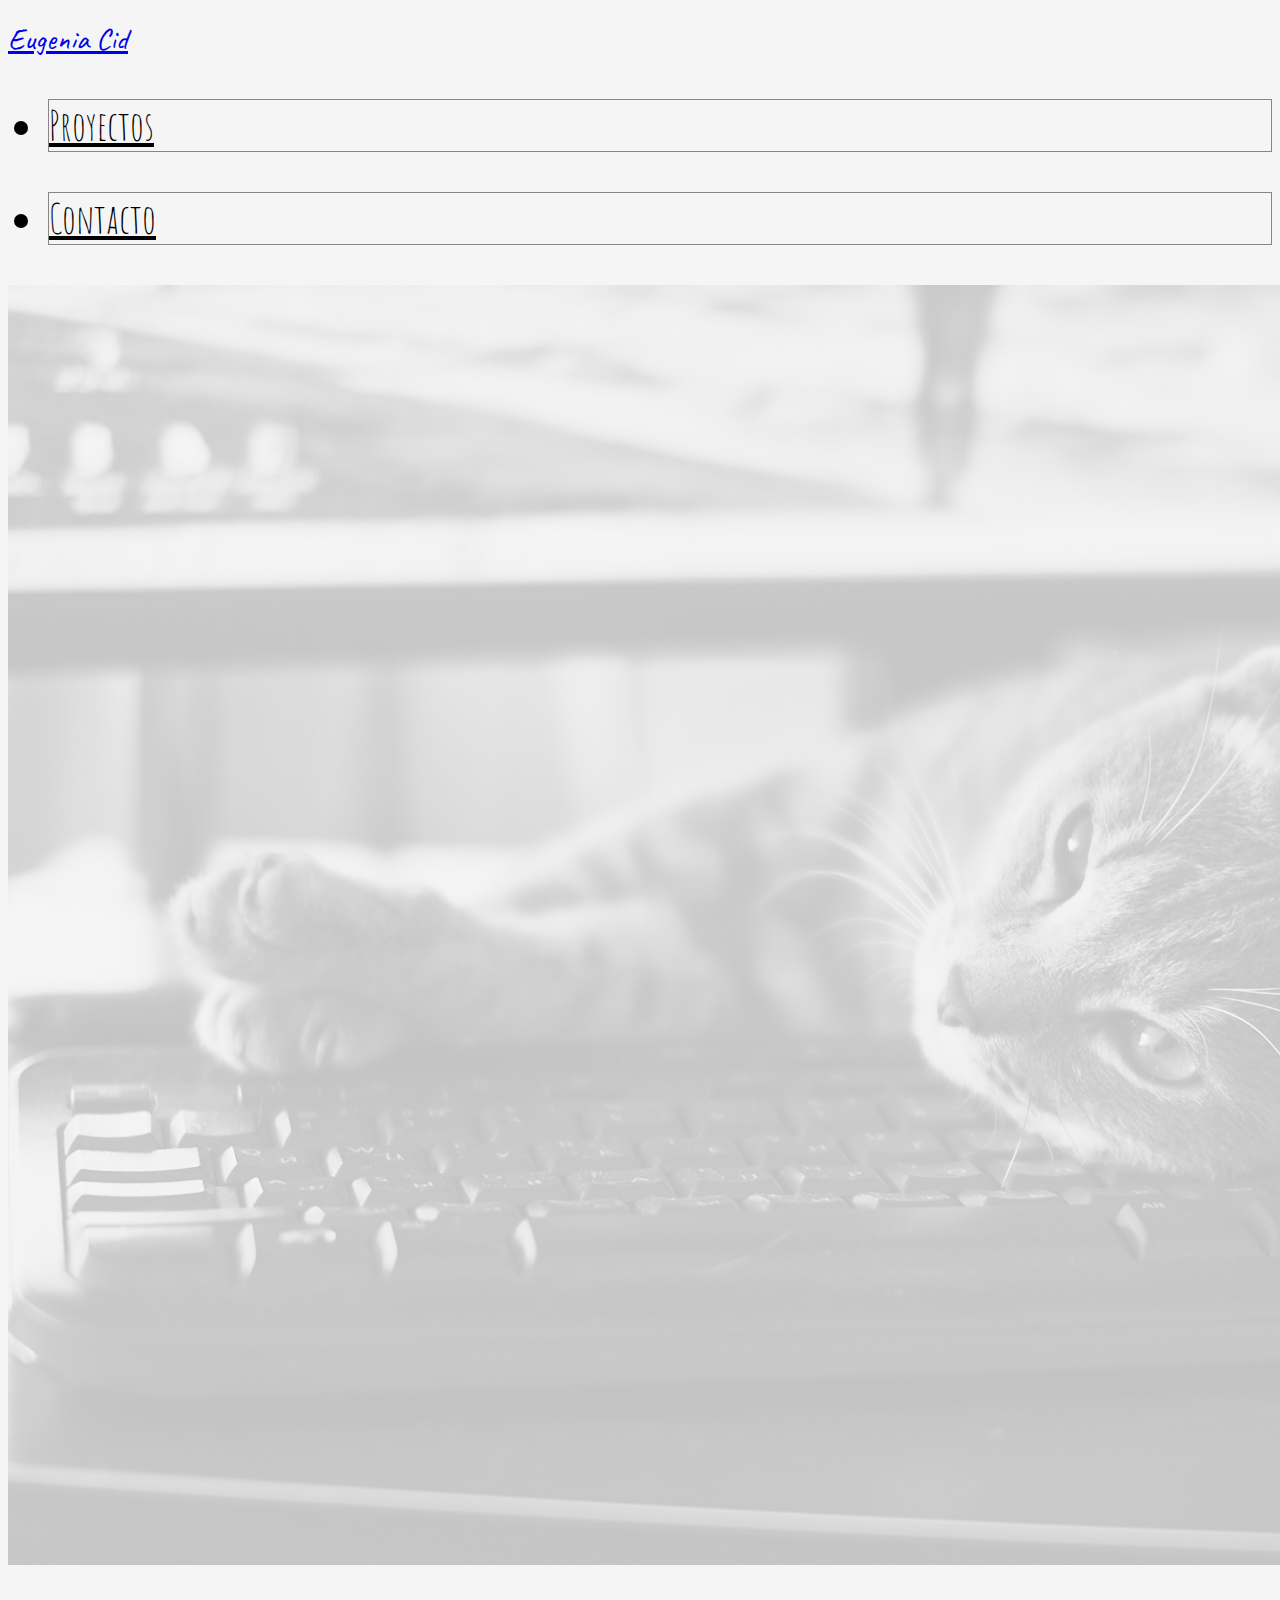
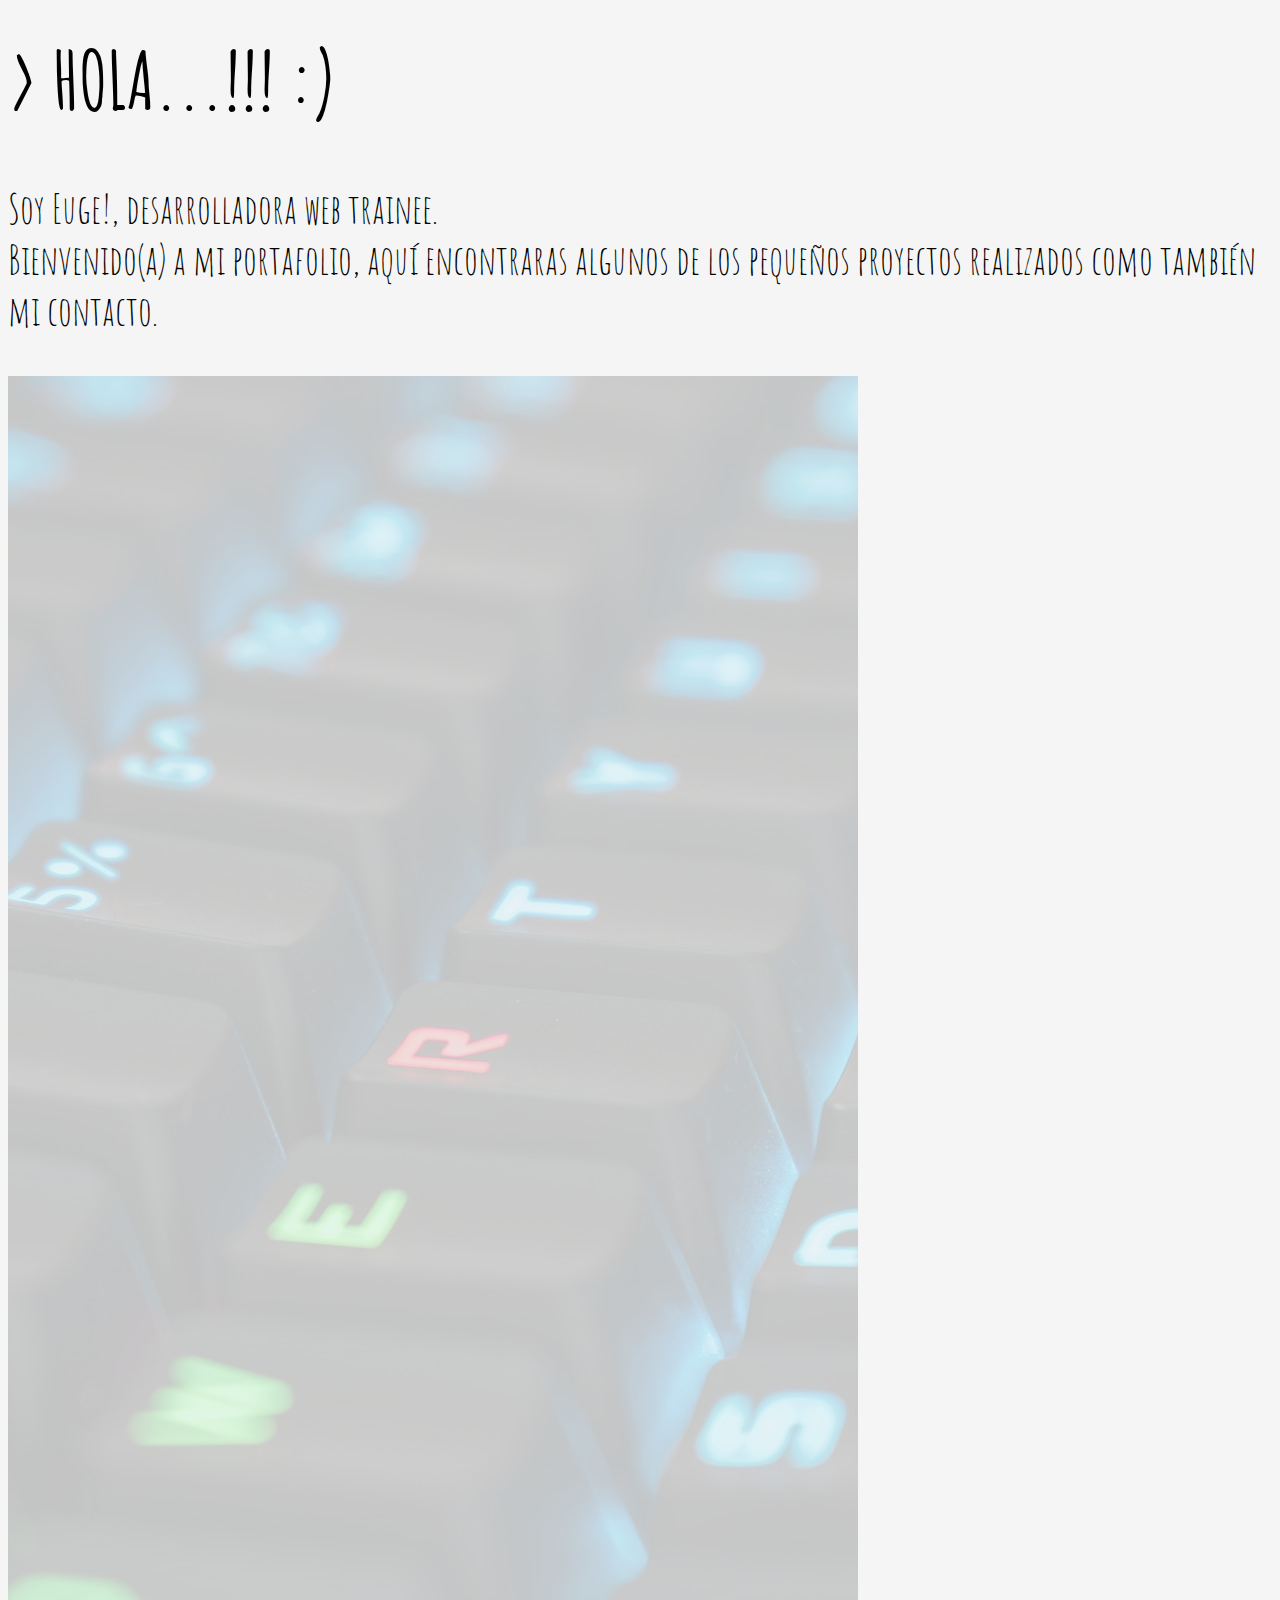
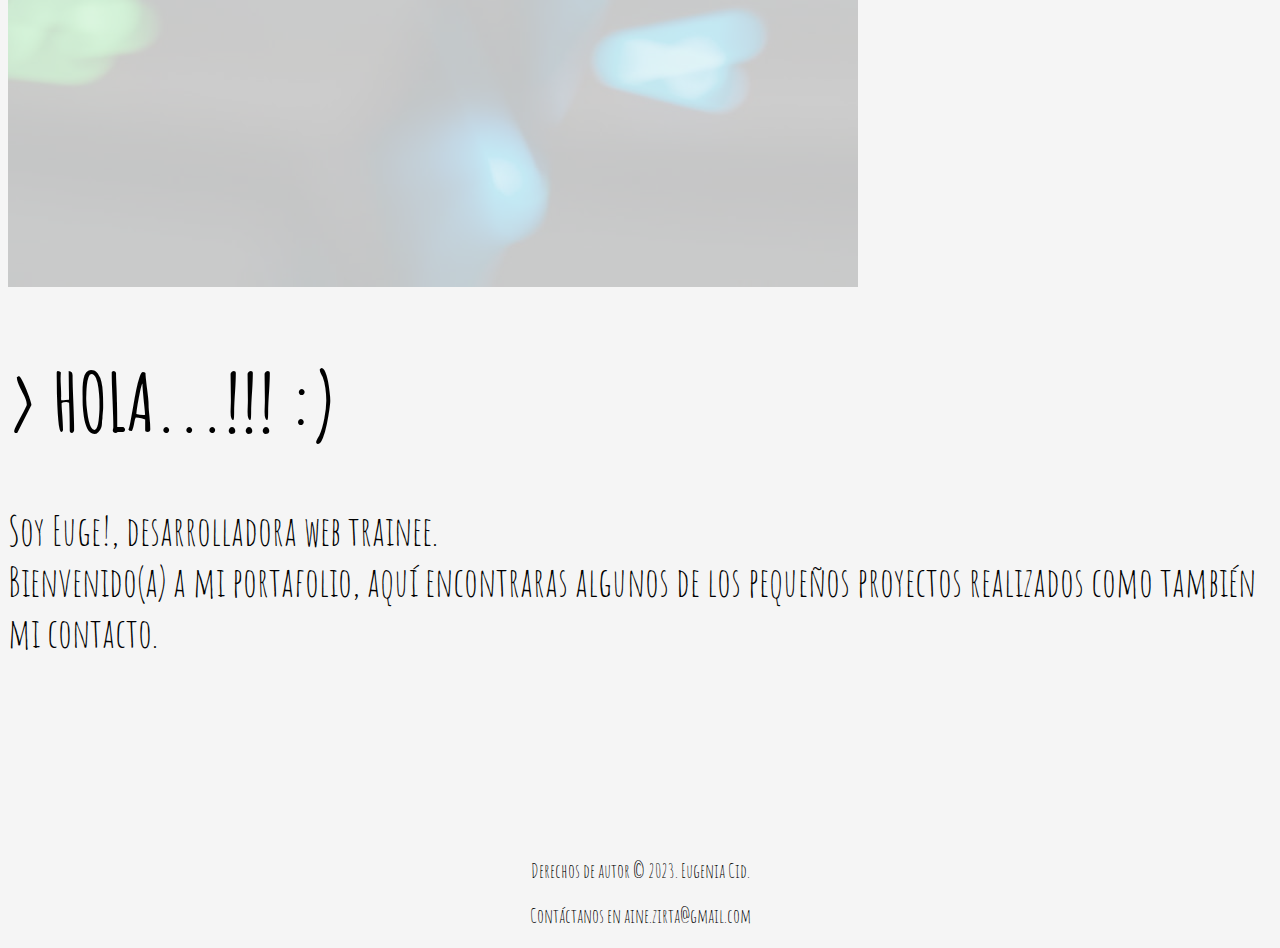
==== index.html @ 890580f8 "casi casi" ====
<!DOCTYPE html>
<html lang="spa">
  <head>
    <meta charset="UTF-8" />
    <meta http-equiv="X-UA-Compatible" content="IE=edge" />
    <meta name="viewport" content="width=device-width, initial-scale=1.0" />
    <link
      href="https://cdn.jsdelivr.net/npm/bootstrap@5.3.1/dist/css/bootstrap.min.css"
      rel="stylesheet"
      integrity="sha384-4bw+/aepP/YC94hEpVNVgiZdgIC5+VKNBQNGCHeKRQN+PtmoHDEXuppvnDJzQIu9"
      crossorigin="anonymous"
    />

    <link rel="stylesheet" href="./assets/css/style.css" />
    <title>Holi</title>
  </head>
  <body>
    <nav class="navbar bg-dark border-bottom border-body" data-bs-theme="dark">
      <div class="container-fluid">
        <a class="navbar-brand" href="index.html">Eugenia Cid</a>
      </div>
    </nav>
    <div>
      <section class="row">
        <div class="col-md-2 borde">
          <ul class="nav flex-column">
            <li class="nav-item">
              <a class="nav-link" href="trabajillos.html">Proyectos</a>
            </li>
            <li class="nav-item">
              <a class="nav-link" href="contacto.html">Contacto</a>
            </li>
          </ul>
        </div>
        <div class="col-md-10 d-none d-sm-block">
          <div class="card fondo sm-text-bg-dark">
            <img
              src="assets/img/gato_teclado.jpg"
              class="card-img img-fluid"
              alt="..."
            />
            <div class="card-img-overlay">
              <h1 class="card-text">> HOLA...!!! :)</h1>
              <p>
                Soy Euge!, desarrolladora web trainee. <br />
                Bienvenido(a) a mi portafolio, aquí encontraras algunos de los
                pequeños proyectos realizados como también mi contacto.
              </p>
            </div>
          </div>
          <div class="col-md-10  d-block d-sm-none ">
            <div class="card sm-text-bg-dark">
              <img
                src="assets/img/keyboard.jpg"
                class="card-img img-fluid"
                alt="..."
              />
              <div class="card-img-overlay">
                <h1 class="card-text">> HOLA...!!! :)</h1>
                <p>
                  Soy Euge!, desarrolladora web trainee. <br />
                  Bienvenido(a) a mi portafolio, aquí encontraras algunos de los
                  pequeños proyectos realizados como también mi contacto.
                </p>
              </div>
            </div>
        </div>
      </section>
    </div>
    <footer>
      <p>Derechos de autor © 2023. Eugenia Cid.</p>
      <p>Contáctanos en aine.zirta@gmail.com</p>
    </footer>
    <script
      src="https://cdn.jsdelivr.net/npm/bootstrap@5.3.1/dist/js/bootstrap.bundle.min.js"
      integrity="sha384-HwwvtgBNo3bZJJLYd8oVXjrBZt8cqVSpeBNS5n7C8IVInixGAoxmnlMuBnhbgrkm"
      crossorigin="anonymous"
    ></script>
  </body>
</html>
---- assets/css/style.css ----
@import url('https://fonts.googleapis.com/css2?family=Amatic+SC&display=swap');
@import url('https://fonts.googleapis.com/css2?family=Amatic+SC&family=Caveat&display=swap');

body{
    background-color: whitesmoke !important;
    font-family: 'Amatic SC', cursive;
    font-size: 40px;
}
.borde{
    margin-right: solid 8px  blue  !important;
}
.nav-item{
    margin-top: 40px;
    margin-bottom: 10px;
}
.navbar-brand{
    font-family: 'Amatic SC', cursive;
    font-family: 'Caveat', cursive;
    font-size: 30px;
}
.navbar-brand:hover{
    color: #00bbff;
    cursor: pointer;
}
li{
    border: solid 1px rgb(134, 134, 134);
    max-height: 100px;
}
.nav-link{
    color: black;
}
.nav-link:hover {
    color: #00bbff;
    cursor: pointer;
}
.card-img{
    opacity: 20%;
}
.card{
    height: auto;
    width: auto;
}
.card-img-top{
    height: auto;
    width: auto;
}
.rounded-circle{
    padding: 15px;
}
.logo-contacto{
    height: 80px;
    width: 80px;
    display: inline-block;
    margin-left: 80px;
    
}
.contacto{
    display: flex;
    margin: auto;
}
footer{
    margin-top: 200px;
    text-align: center;
    font-size: 50%;
    
}
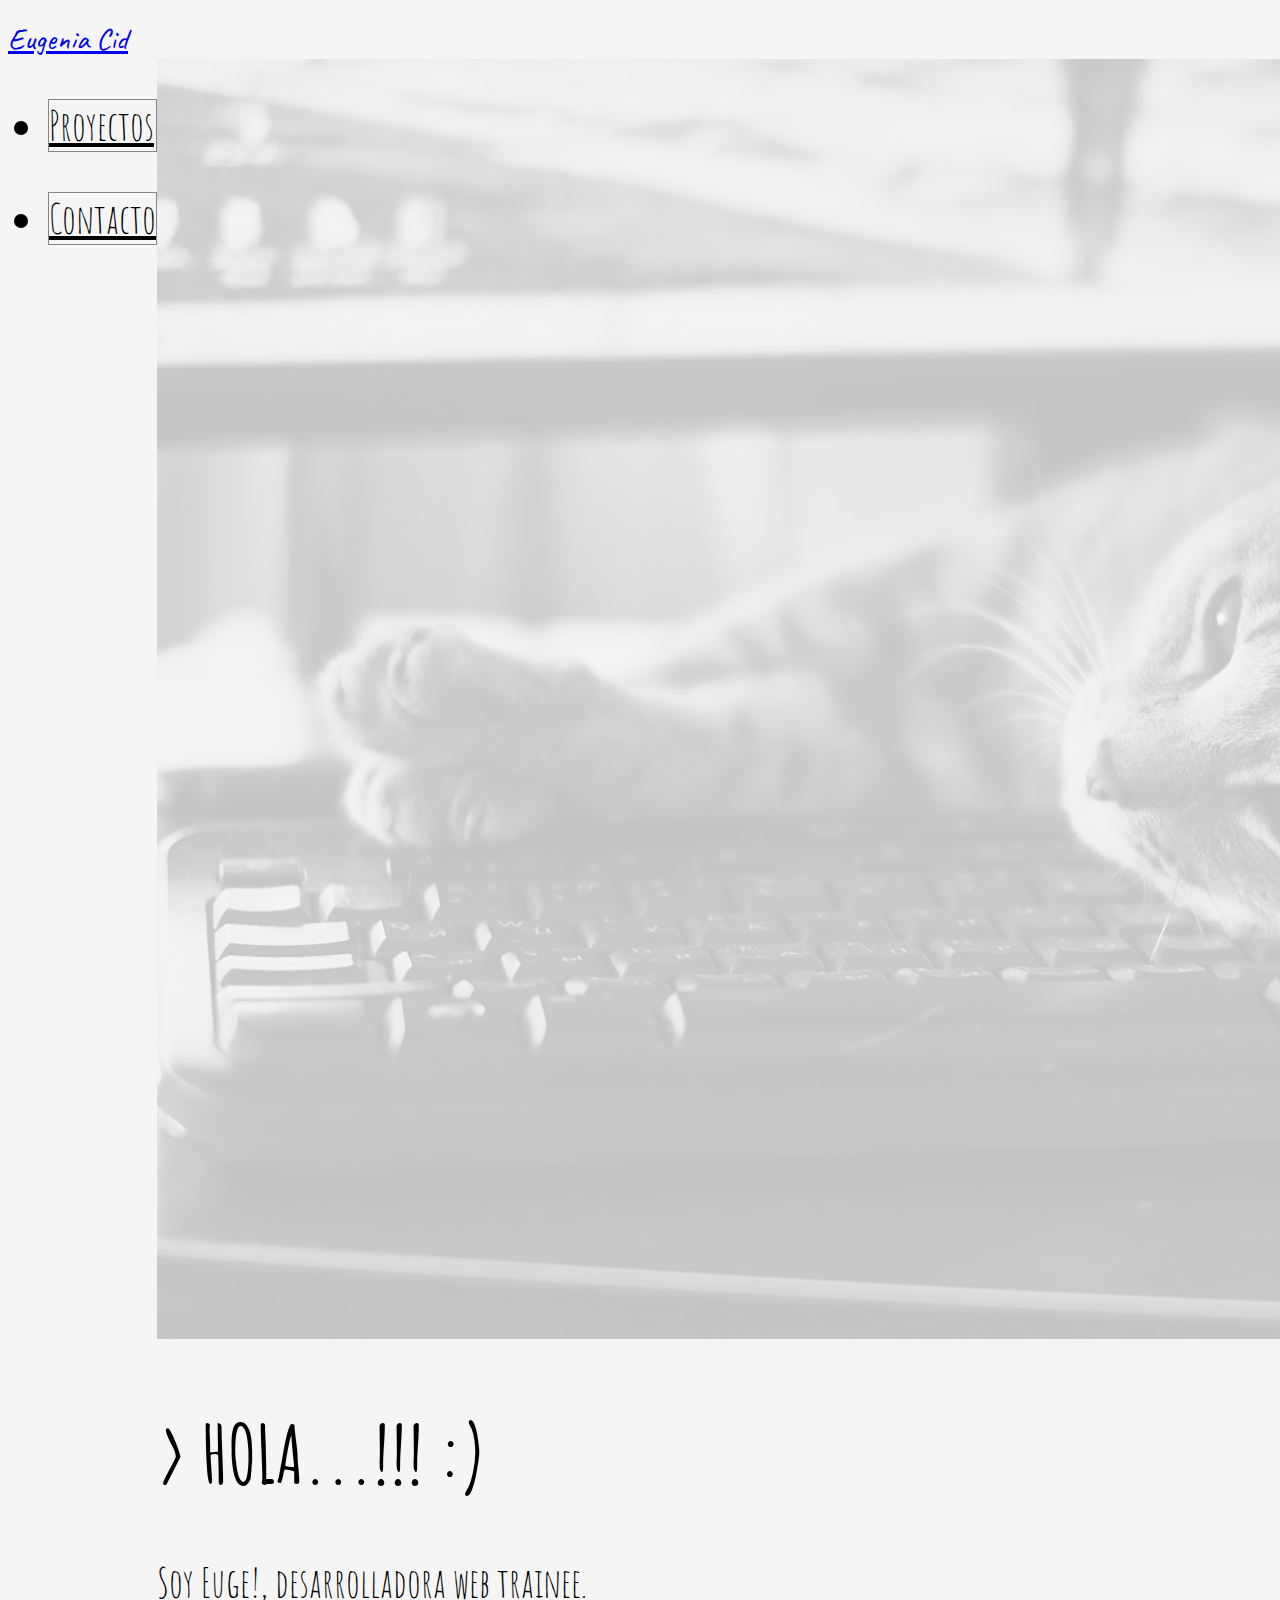
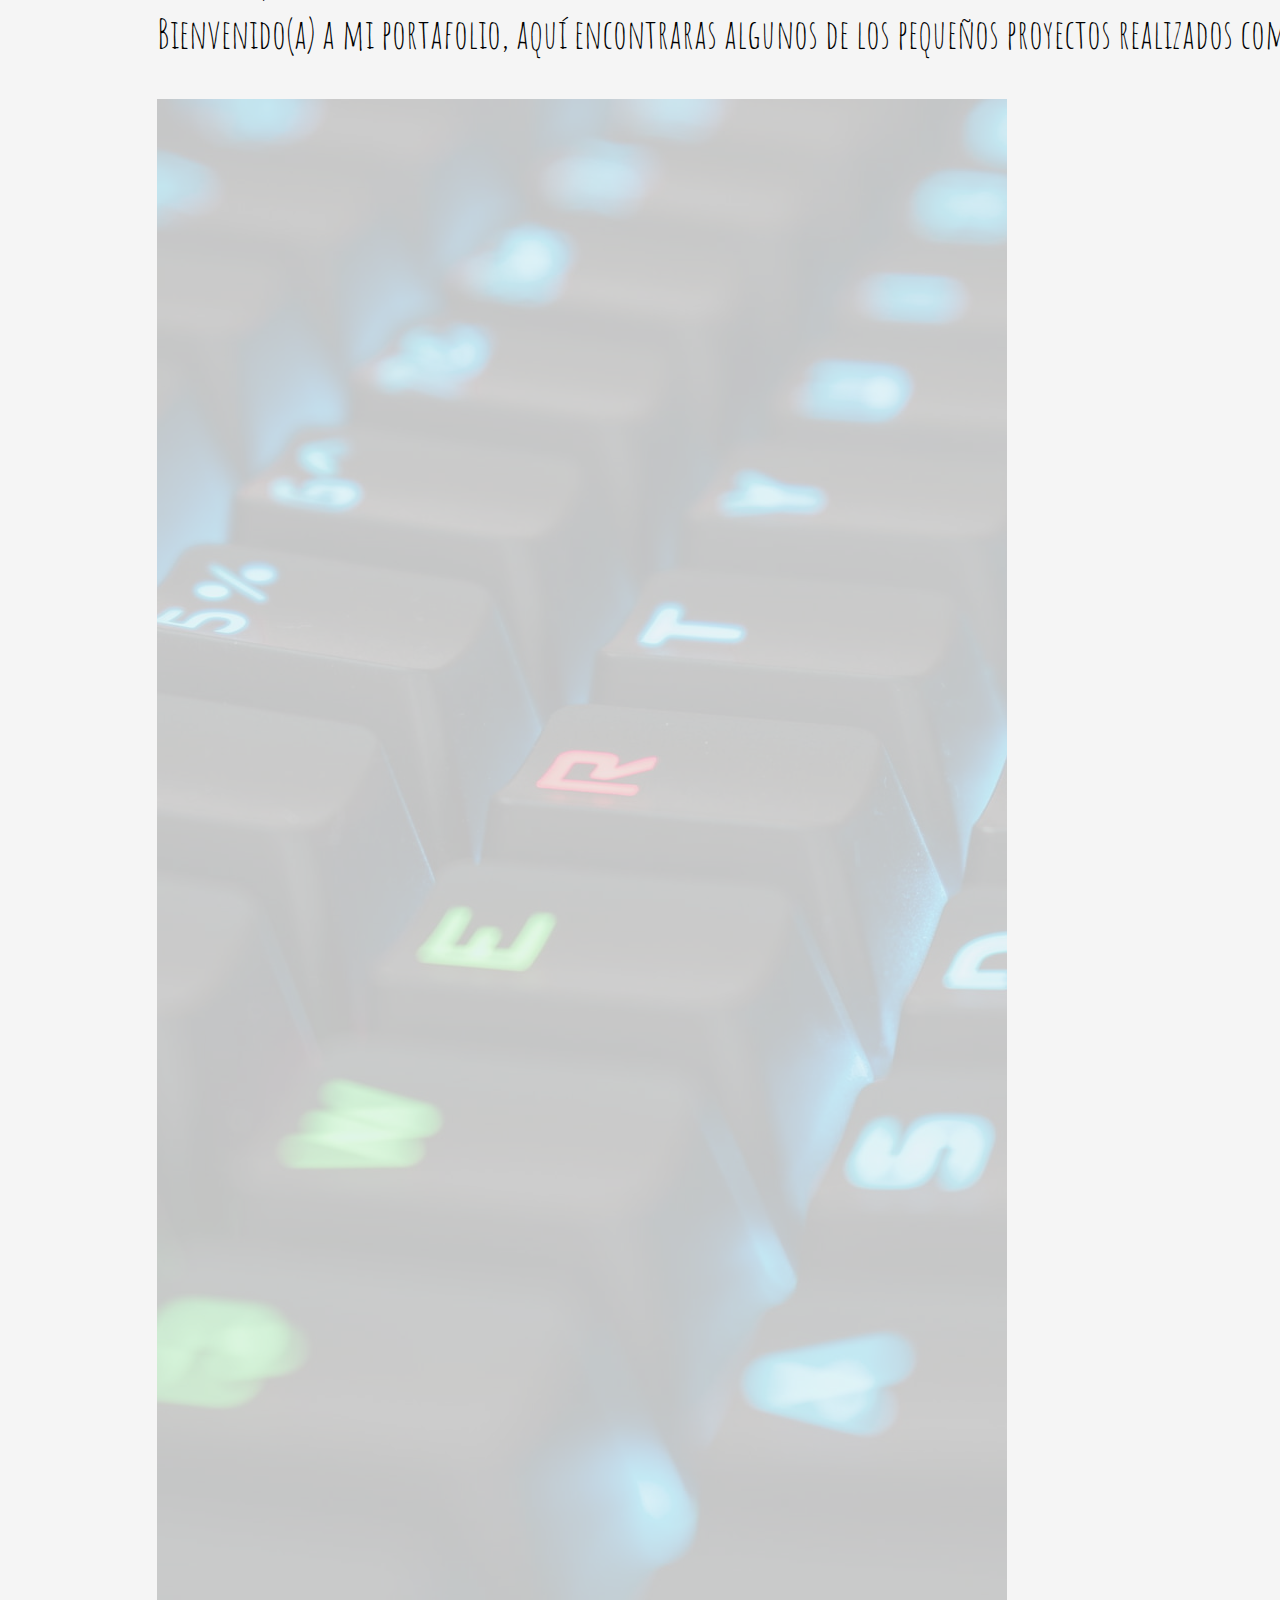
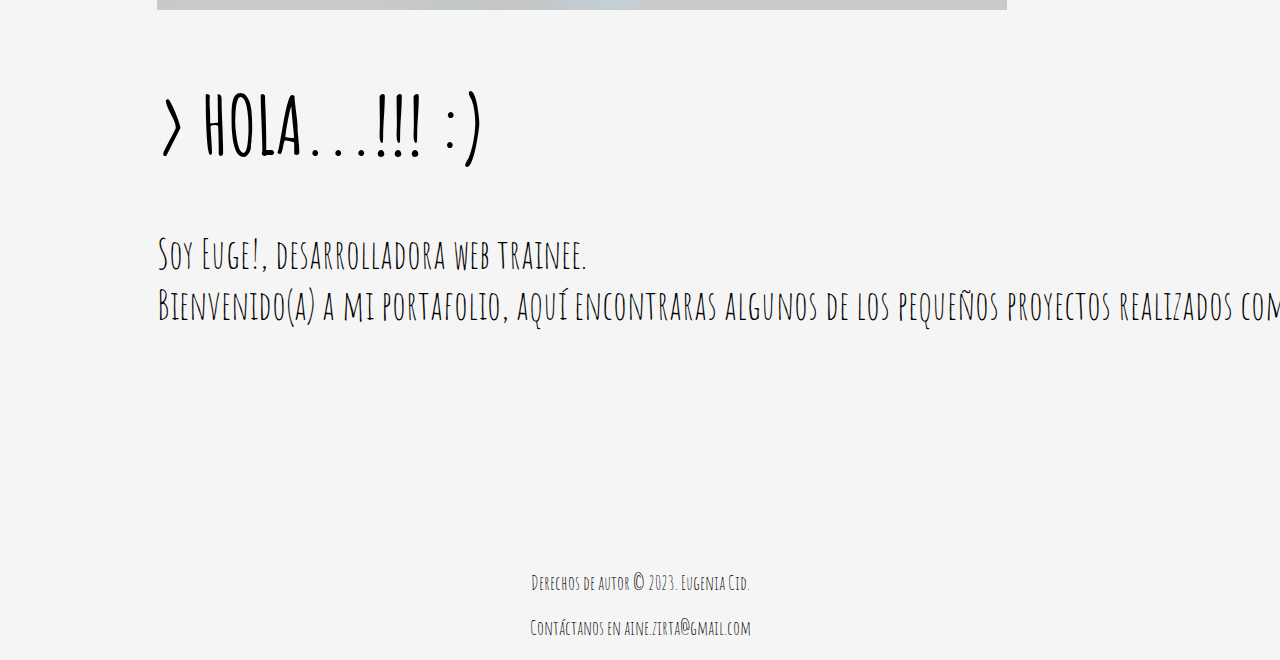
==== commit 191602db: "cambio de prueba" ====
--- a/index.html
+++ b/index.html
@@ -12,7 +12,7 @@
     />
 
     <link rel="stylesheet" href="./assets/css/style.css" />
-    <title>Holi</title>
+    <title>Portafolio E. Cid</title>
   </head>
   <body>
     <nav class="navbar bg-dark border-bottom border-body" data-bs-theme="dark">
--- a/assets/css/style.css
+++ b/assets/css/style.css
@@ -63,4 +63,8 @@
     text-align: center;
     font-size: 50%;
     
+}
+.row{
+    display: flex;
+    margin: auto;
 }